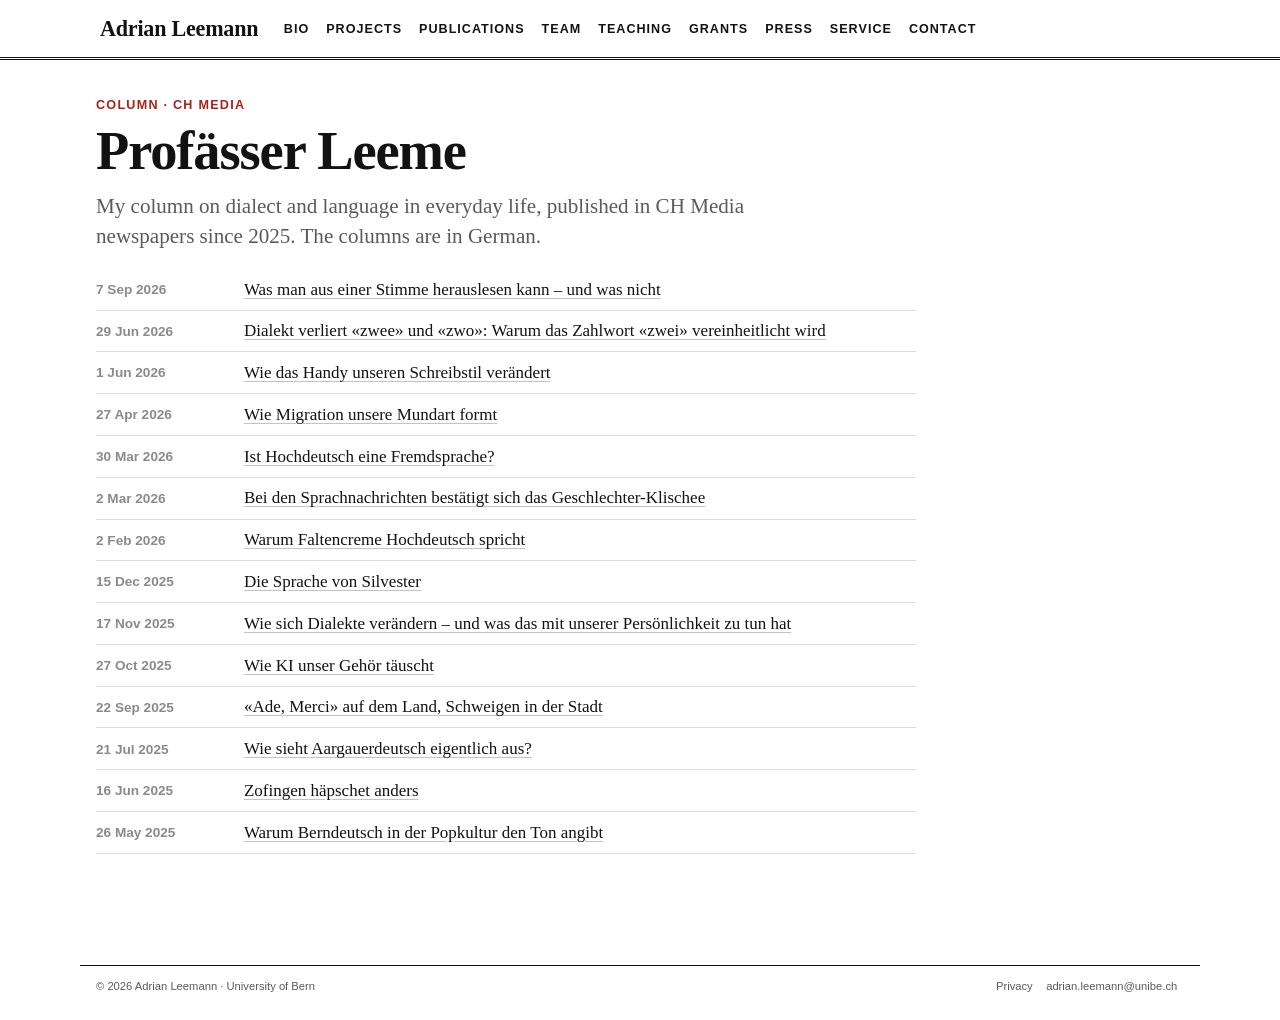
==== column/index.html @ cac4739b "Cookie-free visitor counts with GoatCounter; privacy statement updated" ====
<!DOCTYPE html>
<html xmlns="http://www.w3.org/1999/xhtml" lang="en" xml:lang="en"><head>

<meta charset="utf-8">
<meta name="generator" content="quarto-1.8.25">

<meta name="viewport" content="width=device-width, initial-scale=1.0, user-scalable=yes">

<meta name="description" content="Profässer Leeme: Adrian Leemann’s column on dialect and language in CH Media newspapers.">

<title>Profässer Leeme – Adrian Leemann</title>
<style>
code{white-space: pre-wrap;}
span.smallcaps{font-variant: small-caps;}
div.columns{display: flex; gap: min(4vw, 1.5em);}
div.column{flex: auto; overflow-x: auto;}
div.hanging-indent{margin-left: 1.5em; text-indent: -1.5em;}
ul.task-list{list-style: none;}
ul.task-list li input[type="checkbox"] {
  width: 0.8em;
  margin: 0 0.8em 0.2em -1em; /* quarto-specific, see https://github.com/quarto-dev/quarto-cli/issues/4556 */ 
  vertical-align: middle;
}
</style>


<script src="../site_libs/quarto-nav/quarto-nav.js"></script>
<script src="../site_libs/quarto-nav/headroom.min.js"></script>
<link href="../img/favicon.png" rel="icon" type="image/png">
<script src="../site_libs/clipboard/clipboard.min.js"></script>
<script src="../site_libs/quarto-html/quarto.js" type="module"></script>
<script src="../site_libs/quarto-html/tabsets/tabsets.js" type="module"></script>
<script src="../site_libs/quarto-html/axe/axe-check.js" type="module"></script>
<script src="../site_libs/quarto-html/popper.min.js"></script>
<script src="../site_libs/quarto-html/tippy.umd.min.js"></script>
<link href="../site_libs/quarto-html/tippy.css" rel="stylesheet">
<link href="../site_libs/quarto-html/quarto-syntax-highlighting-7b89279ff1a6dce999919e0e67d4d9ec.css" rel="stylesheet" id="quarto-text-highlighting-styles">
<script src="../site_libs/bootstrap/bootstrap.min.js"></script>
<link href="../site_libs/bootstrap/bootstrap-icons.css" rel="stylesheet">
<link href="../site_libs/bootstrap/bootstrap-ce19a95e2d6c008237a22877c6b45b4e.min.css" rel="stylesheet" append-hash="true" id="quarto-bootstrap" data-mode="light">
<script id="quarto-search-options" type="application/json">{
  "language": {
    "search-no-results-text": "No results",
    "search-matching-documents-text": "matching documents",
    "search-copy-link-title": "Copy link to search",
    "search-hide-matches-text": "Hide additional matches",
    "search-more-match-text": "more match in this document",
    "search-more-matches-text": "more matches in this document",
    "search-clear-button-title": "Clear",
    "search-text-placeholder": "",
    "search-detached-cancel-button-title": "Cancel",
    "search-submit-button-title": "Submit",
    "search-label": "Search"
  }
}</script>
<link rel="apple-touch-icon" href="../img/apple-touch-icon.png">
<script data-goatcounter="https://adrianleemann.goatcounter.com/count" async="" src="//gc.zgo.at/count.js"></script>


<meta property="og:title" content="Profässer Leeme">
<meta property="og:description" content="Profässer Leeme: Adrian Leemann’s column on dialect and language in CH Media newspapers.">
<meta property="og:image" content="https://www.adrianleemann.com/img/share-card.jpg">
<meta property="og:site_name" content="Adrian Leemann">
<meta name="twitter:title" content="Profässer Leeme">
<meta name="twitter:description" content="Profässer Leeme: Adrian Leemann’s column on dialect and language in CH Media newspapers.">
<meta name="twitter:image" content="https://www.adrianleemann.com/img/share-card.jpg">
<meta name="twitter:card" content="summary_large_image">
</head>

<body class="nav-fixed quarto-light">

<div id="quarto-search-results"></div>
  <header id="quarto-header" class="headroom fixed-top">
    <nav class="navbar navbar-expand-lg " data-bs-theme="dark">
      <div class="navbar-container container-fluid">
      <div class="navbar-brand-container mx-auto">
    <a href="../index.html" class="navbar-brand navbar-brand-logo">
    </a>
    <a class="navbar-brand" href="../index.html">
    <span class="navbar-title">Adrian Leemann</span>
    </a>
  </div>
          <button class="navbar-toggler" type="button" data-bs-toggle="collapse" data-bs-target="#navbarCollapse" aria-controls="navbarCollapse" role="menu" aria-expanded="false" aria-label="Toggle navigation" onclick="if (window.quartoToggleHeadroom) { window.quartoToggleHeadroom(); }">
  <span class="navbar-toggler-icon"></span>
</button>
          <div class="collapse navbar-collapse" id="navbarCollapse">
            <ul class="navbar-nav navbar-nav-scroll me-auto">
  <li class="nav-item">
    <a class="nav-link" href="../short-bio/index.html"> 
<span class="menu-text">Bio</span></a>
  </li>  
  <li class="nav-item">
    <a class="nav-link" href="../projects/index.html"> 
<span class="menu-text">Projects</span></a>
  </li>  
  <li class="nav-item">
    <a class="nav-link" href="../publications/index.html"> 
<span class="menu-text">Publications</span></a>
  </li>  
  <li class="nav-item">
    <a class="nav-link" href="../team/index.html"> 
<span class="menu-text">Team</span></a>
  </li>  
  <li class="nav-item">
    <a class="nav-link" href="../teaching/index.html"> 
<span class="menu-text">Teaching</span></a>
  </li>  
  <li class="nav-item">
    <a class="nav-link" href="../grants/index.html"> 
<span class="menu-text">Grants</span></a>
  </li>  
  <li class="nav-item">
    <a class="nav-link" href="../press/index.html"> 
<span class="menu-text">Press</span></a>
  </li>  
  <li class="nav-item">
    <a class="nav-link" href="../professional-services/index.html"> 
<span class="menu-text">Service</span></a>
  </li>  
  <li class="nav-item">
    <a class="nav-link" href="../contact/index.html"> 
<span class="menu-text">Contact</span></a>
  </li>  
</ul>
          </div> <!-- /navcollapse -->
            <div class="quarto-navbar-tools">
</div>
      </div> <!-- /container-fluid -->
    </nav>
</header>
<!-- content -->
<div id="quarto-content" class="quarto-container page-columns page-rows-contents page-layout-full page-navbar">
<!-- sidebar -->
<!-- margin-sidebar -->
    
<!-- main -->
<main class="content column-page" id="quarto-document-content">

<header id="title-block-header" class="quarto-title-block default">
<div class="quarto-title">
<h1 class="title">Column</h1>
</div>

<div>
  <div class="description">
    Profässer Leeme: Adrian Leemann’s column on dialect and language in CH Media newspapers.
  </div>
</div>


<div class="quarto-title-meta column-page">

    
  
    
  </div>
  


</header>


<div class="wrap"><header class="measure phead"><p class="kicker">Column · CH Media</p><h1 class="ptitle">Profässer Leeme</h1><p class="dek">My column on dialect and language in everyday life, published in CH Media newspapers since 2025. The columns are in German.</p></header><div class="measure" style="max-width:820px"><div class="row-item"><div class="when">7 Sep 2026</div><div><a href="https://www.zofingertagblatt.ch/aargau/zofingen/was-eine-stimme-ueber-herkunft-verraet-ld.4224077">Was man aus einer Stimme herauslesen kann – und was nicht</a></div></div><div class="row-item"><div class="when">29 Jun 2026</div><div><a href="https://www.zofingertagblatt.ch/aargau/zofingen/warum-zwee-und-zwo-im-dialekt-verschwinden-ld.4174784">Dialekt verliert «zwee» und «zwo»: Warum das Zahlwort «zwei» vereinheitlicht wird</a></div></div><div class="row-item"><div class="when">1 Jun 2026</div><div><a href="https://www.zofingertagblatt.ch/aargau/zofingen/mundartwelle-wie-das-handy-unseren-schreibstil-veraendert-ld.4176210">Wie das Handy unseren Schreibstil verändert</a></div></div><div class="row-item"><div class="when">27 Apr 2026</div><div><a href="https://www.zofingertagblatt.ch/aargau/zofingen/kolumne-wie-migration-unsere-mundart-formt-ld.4156215">Wie Migration unsere Mundart formt</a></div></div><div class="row-item"><div class="when">30 Mar 2026</div><div><a href="https://www.zofingertagblatt.ch/aargau/zofingen/hochdeutsch-als-fremdsprache-kolumne-von-adrian-leemann-ld.4143464">Ist Hochdeutsch eine Fremdsprache?</a></div></div><div class="row-item"><div class="when">2 Mar 2026</div><div><a href="https://www.zofingertagblatt.ch/aargau/zofingen/bei-sprachnachrichten-bestaetigt-sich-das-geschlechter-klischee-ld.4126745">Bei den Sprachnachrichten bestätigt sich das Geschlechter-Klischee</a></div></div><div class="row-item"><div class="when">2 Feb 2026</div><div><a href="https://www.zofingertagblatt.ch/aargau/zofingen/faltencreme-spricht-hochdeutsch-kolumne-ld.4108266">Warum Faltencreme Hochdeutsch spricht</a></div></div><div class="row-item"><div class="when">15 Dec 2025</div><div><a href="https://www.zofingertagblatt.ch/aargau/zofingen/silvester-guten-rutsch-und-seine-bedeutung-ld.4091757">Die Sprache von Silvester</a></div></div><div class="row-item"><div class="when">17 Nov 2025</div><div><a href="https://www.zofingertagblatt.ch/aargau/zofingen/wie-sich-dialekte-veraendern-und-was-das-mit-unserer-persoenlichkeit-zu-tun-hat-ld.4052691">Wie sich Dialekte verändern – und was das mit unserer Persönlichkeit zu tun hat</a></div></div><div class="row-item"><div class="when">27 Oct 2025</div><div><a href="https://www.zofingertagblatt.ch/aargau/zofingen/wie-ki-unser-gehoer-taeuscht-ld.4052807">Wie KI unser Gehör täuscht</a></div></div><div class="row-item"><div class="when">22 Sep 2025</div><div><a href="https://www.zofingertagblatt.ch/aargau/zofingen/ade-merci-auf-dem-land-schweigen-in-der-stadt-ld.4052981">«Ade, Merci» auf dem Land, Schweigen in der Stadt</a></div></div><div class="row-item"><div class="when">21 Jul 2025</div><div><a href="https://www.zofingertagblatt.ch/aargau/zofingen/wie-sieht-aargauerdeutsch-eigentlich-aus-ld.4053340">Wie sieht Aargauerdeutsch eigentlich aus?</a></div></div><div class="row-item"><div class="when">16 Jun 2025</div><div><a href="https://www.zofingertagblatt.ch/aargau/zofingen/zofingen-haepschet-anders-ld.4053549">Zofingen häpschet anders</a></div></div><div class="row-item"><div class="when">26 May 2025</div><div><a href="https://www.zofingertagblatt.ch/aargau/zofingen/warum-berndeutsch-in-der-popkultur-den-ton-angibt-ld.4053684">Warum Berndeutsch in der Popkultur den Ton angibt</a></div></div></div></div>



</main> <!-- /main -->
<script>
// Open PDFs and links to other websites in a new tab; navigation within the site stays in place.
document.addEventListener("DOMContentLoaded", function () {
  // email links are written as data-u / data-d so that spam bots cannot read them
  document.querySelectorAll("a.mail[data-u][data-d]").forEach(function (a) {
    a.href = "mailto:" + a.dataset.u + "@" + a.dataset.d;
  });
  document.querySelectorAll("a[href]").forEach(function (a) {
    var href = a.getAttribute("href");
    if (/^(mailto:|tel:|#)/i.test(href)) return;
    var url = new URL(href, location.href);
    var external = url.origin !== location.origin;
    var isPdf = /\.pdf$/i.test(url.pathname);
    if (external || isPdf) {
      a.setAttribute("target", "_blank");
      a.setAttribute("rel", "noopener");
    }
  });
});
</script>
<script id="quarto-html-after-body" type="application/javascript">
  window.document.addEventListener("DOMContentLoaded", function (event) {
    const isCodeAnnotation = (el) => {
      for (const clz of el.classList) {
        if (clz.startsWith('code-annotation-')) {                     
          return true;
        }
      }
      return false;
    }
    const onCopySuccess = function(e) {
      // button target
      const button = e.trigger;
      // don't keep focus
      button.blur();
      // flash "checked"
      button.classList.add('code-copy-button-checked');
      var currentTitle = button.getAttribute("title");
      button.setAttribute("title", "Copied!");
      let tooltip;
      if (window.bootstrap) {
        button.setAttribute("data-bs-toggle", "tooltip");
        button.setAttribute("data-bs-placement", "left");
        button.setAttribute("data-bs-title", "Copied!");
        tooltip = new bootstrap.Tooltip(button, 
          { trigger: "manual", 
            customClass: "code-copy-button-tooltip",
            offset: [0, -8]});
        tooltip.show();    
      }
      setTimeout(function() {
        if (tooltip) {
          tooltip.hide();
          button.removeAttribute("data-bs-title");
          button.removeAttribute("data-bs-toggle");
          button.removeAttribute("data-bs-placement");
        }
        button.setAttribute("title", currentTitle);
        button.classList.remove('code-copy-button-checked');
      }, 1000);
      // clear code selection
      e.clearSelection();
    }
    const getTextToCopy = function(trigger) {
      const outerScaffold = trigger.parentElement.cloneNode(true);
      const codeEl = outerScaffold.querySelector('code');
      for (const childEl of codeEl.children) {
        if (isCodeAnnotation(childEl)) {
          childEl.remove();
        }
      }
      return codeEl.innerText;
    }
    const clipboard = new window.ClipboardJS('.code-copy-button:not([data-in-quarto-modal])', {
      text: getTextToCopy
    });
    clipboard.on('success', onCopySuccess);
    if (window.document.getElementById('quarto-embedded-source-code-modal')) {
      const clipboardModal = new window.ClipboardJS('.code-copy-button[data-in-quarto-modal]', {
        text: getTextToCopy,
        container: window.document.getElementById('quarto-embedded-source-code-modal')
      });
      clipboardModal.on('success', onCopySuccess);
    }
      var localhostRegex = new RegExp(/^(?:http|https):\/\/localhost\:?[0-9]*\//);
      var mailtoRegex = new RegExp(/^mailto:/);
        var filterRegex = new RegExp("https:\/\/www\.adrianleemann\.com");
      var isInternal = (href) => {
          return filterRegex.test(href) || localhostRegex.test(href) || mailtoRegex.test(href);
      }
      // Inspect non-navigation links and adorn them if external
     var links = window.document.querySelectorAll('a[href]:not(.nav-link):not(.navbar-brand):not(.toc-action):not(.sidebar-link):not(.sidebar-item-toggle):not(.pagination-link):not(.no-external):not([aria-hidden]):not(.dropdown-item):not(.quarto-navigation-tool):not(.about-link)');
      for (var i=0; i<links.length; i++) {
        const link = links[i];
        if (!isInternal(link.href)) {
          // undo the damage that might have been done by quarto-nav.js in the case of
          // links that we want to consider external
          if (link.dataset.originalHref !== undefined) {
            link.href = link.dataset.originalHref;
          }
        }
      }
    function tippyHover(el, contentFn, onTriggerFn, onUntriggerFn) {
      const config = {
        allowHTML: true,
        maxWidth: 500,
        delay: 100,
        arrow: false,
        appendTo: function(el) {
            return el.parentElement;
        },
        interactive: true,
        interactiveBorder: 10,
        theme: 'quarto',
        placement: 'bottom-start',
      };
      if (contentFn) {
        config.content = contentFn;
      }
      if (onTriggerFn) {
        config.onTrigger = onTriggerFn;
      }
      if (onUntriggerFn) {
        config.onUntrigger = onUntriggerFn;
      }
      window.tippy(el, config); 
    }
    const noterefs = window.document.querySelectorAll('a[role="doc-noteref"]');
    for (var i=0; i<noterefs.length; i++) {
      const ref = noterefs[i];
      tippyHover(ref, function() {
        // use id or data attribute instead here
        let href = ref.getAttribute('data-footnote-href') || ref.getAttribute('href');
        try { href = new URL(href).hash; } catch {}
        const id = href.replace(/^#\/?/, "");
        const note = window.document.getElementById(id);
        if (note) {
          return note.innerHTML;
        } else {
          return "";
        }
      });
    }
    const xrefs = window.document.querySelectorAll('a.quarto-xref');
    const processXRef = (id, note) => {
      // Strip column container classes
      const stripColumnClz = (el) => {
        el.classList.remove("page-full", "page-columns");
        if (el.children) {
          for (const child of el.children) {
            stripColumnClz(child);
          }
        }
      }
      stripColumnClz(note)
      if (id === null || id.startsWith('sec-')) {
        // Special case sections, only their first couple elements
        const container = document.createElement("div");
        if (note.children && note.children.length > 2) {
          container.appendChild(note.children[0].cloneNode(true));
          for (let i = 1; i < note.children.length; i++) {
            const child = note.children[i];
            if (child.tagName === "P" && child.innerText === "") {
              continue;
            } else {
              container.appendChild(child.cloneNode(true));
              break;
            }
          }
          if (window.Quarto?.typesetMath) {
            window.Quarto.typesetMath(container);
          }
          return container.innerHTML
        } else {
          if (window.Quarto?.typesetMath) {
            window.Quarto.typesetMath(note);
          }
          return note.innerHTML;
        }
      } else {
        // Remove any anchor links if they are present
        const anchorLink = note.querySelector('a.anchorjs-link');
        if (anchorLink) {
          anchorLink.remove();
        }
        if (window.Quarto?.typesetMath) {
          window.Quarto.typesetMath(note);
        }
        if (note.classList.contains("callout")) {
          return note.outerHTML;
        } else {
          return note.innerHTML;
        }
      }
    }
    for (var i=0; i<xrefs.length; i++) {
      const xref = xrefs[i];
      tippyHover(xref, undefined, function(instance) {
        instance.disable();
        let url = xref.getAttribute('href');
        let hash = undefined; 
        if (url.startsWith('#')) {
          hash = url;
        } else {
          try { hash = new URL(url).hash; } catch {}
        }
        if (hash) {
          const id = hash.replace(/^#\/?/, "");
          const note = window.document.getElementById(id);
          if (note !== null) {
            try {
              const html = processXRef(id, note.cloneNode(true));
              instance.setContent(html);
            } finally {
              instance.enable();
              instance.show();
            }
          } else {
            // See if we can fetch this
            fetch(url.split('#')[0])
            .then(res => res.text())
            .then(html => {
              const parser = new DOMParser();
              const htmlDoc = parser.parseFromString(html, "text/html");
              const note = htmlDoc.getElementById(id);
              if (note !== null) {
                const html = processXRef(id, note);
                instance.setContent(html);
              } 
            }).finally(() => {
              instance.enable();
              instance.show();
            });
          }
        } else {
          // See if we can fetch a full url (with no hash to target)
          // This is a special case and we should probably do some content thinning / targeting
          fetch(url)
          .then(res => res.text())
          .then(html => {
            const parser = new DOMParser();
            const htmlDoc = parser.parseFromString(html, "text/html");
            const note = htmlDoc.querySelector('main.content');
            if (note !== null) {
              // This should only happen for chapter cross references
              // (since there is no id in the URL)
              // remove the first header
              if (note.children.length > 0 && note.children[0].tagName === "HEADER") {
                note.children[0].remove();
              }
              const html = processXRef(null, note);
              instance.setContent(html);
            } 
          }).finally(() => {
            instance.enable();
            instance.show();
          });
        }
      }, function(instance) {
      });
    }
        let selectedAnnoteEl;
        const selectorForAnnotation = ( cell, annotation) => {
          let cellAttr = 'data-code-cell="' + cell + '"';
          let lineAttr = 'data-code-annotation="' +  annotation + '"';
          const selector = 'span[' + cellAttr + '][' + lineAttr + ']';
          return selector;
        }
        const selectCodeLines = (annoteEl) => {
          const doc = window.document;
          const targetCell = annoteEl.getAttribute("data-target-cell");
          const targetAnnotation = annoteEl.getAttribute("data-target-annotation");
          const annoteSpan = window.document.querySelector(selectorForAnnotation(targetCell, targetAnnotation));
          const lines = annoteSpan.getAttribute("data-code-lines").split(",");
          const lineIds = lines.map((line) => {
            return targetCell + "-" + line;
          })
          let top = null;
          let height = null;
          let parent = null;
          if (lineIds.length > 0) {
              //compute the position of the single el (top and bottom and make a div)
              const el = window.document.getElementById(lineIds[0]);
              top = el.offsetTop;
              height = el.offsetHeight;
              parent = el.parentElement.parentElement;
            if (lineIds.length > 1) {
              const lastEl = window.document.getElementById(lineIds[lineIds.length - 1]);
              const bottom = lastEl.offsetTop + lastEl.offsetHeight;
              height = bottom - top;
            }
            if (top !== null && height !== null && parent !== null) {
              // cook up a div (if necessary) and position it 
              let div = window.document.getElementById("code-annotation-line-highlight");
              if (div === null) {
                div = window.document.createElement("div");
                div.setAttribute("id", "code-annotation-line-highlight");
                div.style.position = 'absolute';
                parent.appendChild(div);
              }
              div.style.top = top - 2 + "px";
              div.style.height = height + 4 + "px";
              div.style.left = 0;
              let gutterDiv = window.document.getElementById("code-annotation-line-highlight-gutter");
              if (gutterDiv === null) {
                gutterDiv = window.document.createElement("div");
                gutterDiv.setAttribute("id", "code-annotation-line-highlight-gutter");
                gutterDiv.style.position = 'absolute';
                const codeCell = window.document.getElementById(targetCell);
                const gutter = codeCell.querySelector('.code-annotation-gutter');
                gutter.appendChild(gutterDiv);
              }
              gutterDiv.style.top = top - 2 + "px";
              gutterDiv.style.height = height + 4 + "px";
            }
            selectedAnnoteEl = annoteEl;
          }
        };
        const unselectCodeLines = () => {
          const elementsIds = ["code-annotation-line-highlight", "code-annotation-line-highlight-gutter"];
          elementsIds.forEach((elId) => {
            const div = window.document.getElementById(elId);
            if (div) {
              div.remove();
            }
          });
          selectedAnnoteEl = undefined;
        };
          // Handle positioning of the toggle
      window.addEventListener(
        "resize",
        throttle(() => {
          elRect = undefined;
          if (selectedAnnoteEl) {
            selectCodeLines(selectedAnnoteEl);
          }
        }, 10)
      );
      function throttle(fn, ms) {
      let throttle = false;
      let timer;
        return (...args) => {
          if(!throttle) { // first call gets through
              fn.apply(this, args);
              throttle = true;
          } else { // all the others get throttled
              if(timer) clearTimeout(timer); // cancel #2
              timer = setTimeout(() => {
                fn.apply(this, args);
                timer = throttle = false;
              }, ms);
          }
        };
      }
        // Attach click handler to the DT
        const annoteDls = window.document.querySelectorAll('dt[data-target-cell]');
        for (const annoteDlNode of annoteDls) {
          annoteDlNode.addEventListener('click', (event) => {
            const clickedEl = event.target;
            if (clickedEl !== selectedAnnoteEl) {
              unselectCodeLines();
              const activeEl = window.document.querySelector('dt[data-target-cell].code-annotation-active');
              if (activeEl) {
                activeEl.classList.remove('code-annotation-active');
              }
              selectCodeLines(clickedEl);
              clickedEl.classList.add('code-annotation-active');
            } else {
              // Unselect the line
              unselectCodeLines();
              clickedEl.classList.remove('code-annotation-active');
            }
          });
        }
    const findCites = (el) => {
      const parentEl = el.parentElement;
      if (parentEl) {
        const cites = parentEl.dataset.cites;
        if (cites) {
          return {
            el,
            cites: cites.split(' ')
          };
        } else {
          return findCites(el.parentElement)
        }
      } else {
        return undefined;
      }
    };
    var bibliorefs = window.document.querySelectorAll('a[role="doc-biblioref"]');
    for (var i=0; i<bibliorefs.length; i++) {
      const ref = bibliorefs[i];
      const citeInfo = findCites(ref);
      if (citeInfo) {
        tippyHover(citeInfo.el, function() {
          var popup = window.document.createElement('div');
          citeInfo.cites.forEach(function(cite) {
            var citeDiv = window.document.createElement('div');
            citeDiv.classList.add('hanging-indent');
            citeDiv.classList.add('csl-entry');
            var biblioDiv = window.document.getElementById('ref-' + cite);
            if (biblioDiv) {
              citeDiv.innerHTML = biblioDiv.innerHTML;
            }
            popup.appendChild(citeDiv);
          });
          return popup.innerHTML;
        });
      }
    }
  });
  </script>
</div> <!-- /content -->
<footer class="footer">
  <div class="nav-footer">
    <div class="nav-footer-left">
<p>© 2026 Adrian Leemann · University of Bern</p>
</div>   
    <div class="nav-footer-center">
      &nbsp;
    </div>
    <div class="nav-footer-right">
      <ul class="footer-items list-unstyled">
    <li class="nav-item">
    <a class="nav-link" href="../privacy/index.html">
<p>Privacy</p>
</a>
  </li>  
    <li class="nav-item">
    <a class="nav-link" href="mailto:adrian.leemann@unibe.ch">
<p>adrian.leemann@unibe.ch</p>
</a>
  </li>  
</ul>
    </div>
  </div>
</footer>




</body></html>
---- site_libs/quarto-html/tippy.css ----
.tippy-box[data-animation=fade][data-state=hidden]{opacity:0}[data-tippy-root]{max-width:calc(100vw - 10px)}.tippy-box{position:relative;background-color:#333;color:#fff;border-radius:4px;font-size:14px;line-height:1.4;white-space:normal;outline:0;transition-property:transform,visibility,opacity}.tippy-box[data-placement^=top]>.tippy-arrow{bottom:0}.tippy-box[data-placement^=top]>.tippy-arrow:before{bottom:-7px;left:0;border-width:8px 8px 0;border-top-color:initial;transform-origin:center top}.tippy-box[data-placement^=bottom]>.tippy-arrow{top:0}.tippy-box[data-placement^=bottom]>.tippy-arrow:before{top:-7px;left:0;border-width:0 8px 8px;border-bottom-color:initial;transform-origin:center bottom}.tippy-box[data-placement^=left]>.tippy-arrow{right:0}.tippy-box[data-placement^=left]>.tippy-arrow:before{border-width:8px 0 8px 8px;border-left-color:initial;right:-7px;transform-origin:center left}.tippy-box[data-placement^=right]>.tippy-arrow{left:0}.tippy-box[data-placement^=right]>.tippy-arrow:before{left:-7px;border-width:8px 8px 8px 0;border-right-color:initial;transform-origin:center right}.tippy-box[data-inertia][data-state=visible]{transition-timing-function:cubic-bezier(.54,1.5,.38,1.11)}.tippy-arrow{width:16px;height:16px;color:#333}.tippy-arrow:before{content:"";position:absolute;border-color:transparent;border-style:solid}.tippy-content{position:relative;padding:5px 9px;z-index:1}
---- site_libs/quarto-html/quarto-syntax-highlighting-7b89279ff1a6dce999919e0e67d4d9ec.css ----
/* quarto syntax highlight colors */
:root {
  --quarto-hl-ot-color: #003B4F;
  --quarto-hl-at-color: #657422;
  --quarto-hl-ss-color: #20794D;
  --quarto-hl-an-color: #5E5E5E;
  --quarto-hl-fu-color: #4758AB;
  --quarto-hl-st-color: #20794D;
  --quarto-hl-cf-color: #003B4F;
  --quarto-hl-op-color: #5E5E5E;
  --quarto-hl-er-color: #AD0000;
  --quarto-hl-bn-color: #AD0000;
  --quarto-hl-al-color: #AD0000;
  --quarto-hl-va-color: #111111;
  --quarto-hl-bu-color: inherit;
  --quarto-hl-ex-color: inherit;
  --quarto-hl-pp-color: #AD0000;
  --quarto-hl-in-color: #5E5E5E;
  --quarto-hl-vs-color: #20794D;
  --quarto-hl-wa-color: #5E5E5E;
  --quarto-hl-do-color: #5E5E5E;
  --quarto-hl-im-color: #00769E;
  --quarto-hl-ch-color: #20794D;
  --quarto-hl-dt-color: #AD0000;
  --quarto-hl-fl-color: #AD0000;
  --quarto-hl-co-color: #5E5E5E;
  --quarto-hl-cv-color: #5E5E5E;
  --quarto-hl-cn-color: #8f5902;
  --quarto-hl-sc-color: #5E5E5E;
  --quarto-hl-dv-color: #AD0000;
  --quarto-hl-kw-color: #003B4F;
}

/* other quarto variables */
:root {
  --quarto-font-monospace: SFMono-Regular, Menlo, Monaco, Consolas, "Liberation Mono", "Courier New", monospace;
}

/* syntax highlight based on Pandoc's rules */
pre > code.sourceCode > span {
  color: #003B4F;
}

code.sourceCode > span {
  color: #003B4F;
}

div.sourceCode,
div.sourceCode pre.sourceCode {
  color: #003B4F;
}

/* Normal */
code span {
  color: #003B4F;
}

/* Alert */
code span.al {
  color: #AD0000;
  font-style: inherit;
}

/* Annotation */
code span.an {
  color: #5E5E5E;
  font-style: inherit;
}

/* Attribute */
code span.at {
  color: #657422;
  font-style: inherit;
}

/* BaseN */
code span.bn {
  color: #AD0000;
  font-style: inherit;
}

/* BuiltIn */
code span.bu {
  font-style: inherit;
}

/* ControlFlow */
code span.cf {
  color: #003B4F;
  font-weight: bold;
  font-style: inherit;
}

/* Char */
code span.ch {
  color: #20794D;
  font-style: inherit;
}

/* Constant */
code span.cn {
  color: #8f5902;
  font-style: inherit;
}

/* Comment */
code span.co {
  color: #5E5E5E;
  font-style: inherit;
}

/* CommentVar */
code span.cv {
  color: #5E5E5E;
  font-style: italic;
}

/* Documentation */
code span.do {
  color: #5E5E5E;
  font-style: italic;
}

/* DataType */
code span.dt {
  color: #AD0000;
  font-style: inherit;
}

/* DecVal */
code span.dv {
  color: #AD0000;
  font-style: inherit;
}

/* Error */
code span.er {
  color: #AD0000;
  font-style: inherit;
}

/* Extension */
code span.ex {
  font-style: inherit;
}

/* Float */
code span.fl {
  color: #AD0000;
  font-style: inherit;
}

/* Function */
code span.fu {
  color: #4758AB;
  font-style: inherit;
}

/* Import */
code span.im {
  color: #00769E;
  font-style: inherit;
}

/* Information */
code span.in {
  color: #5E5E5E;
  font-style: inherit;
}

/* Keyword */
code span.kw {
  color: #003B4F;
  font-weight: bold;
  font-style: inherit;
}

/* Operator */
code span.op {
  color: #5E5E5E;
  font-style: inherit;
}

/* Other */
code span.ot {
  color: #003B4F;
  font-style: inherit;
}

/* Preprocessor */
code span.pp {
  color: #AD0000;
  font-style: inherit;
}

/* SpecialChar */
code span.sc {
  color: #5E5E5E;
  font-style: inherit;
}

/* SpecialString */
code span.ss {
  color: #20794D;
  font-style: inherit;
}

/* String */
code span.st {
  color: #20794D;
  font-style: inherit;
}

/* Variable */
code span.va {
  color: #111111;
  font-style: inherit;
}

/* VerbatimString */
code span.vs {
  color: #20794D;
  font-style: inherit;
}

/* Warning */
code span.wa {
  color: #5E5E5E;
  font-style: italic;
}

.prevent-inlining {
  content: "</";
}

/*# sourceMappingURL=3944bc705cfaf4c80e56f77c5205168a.css.map */
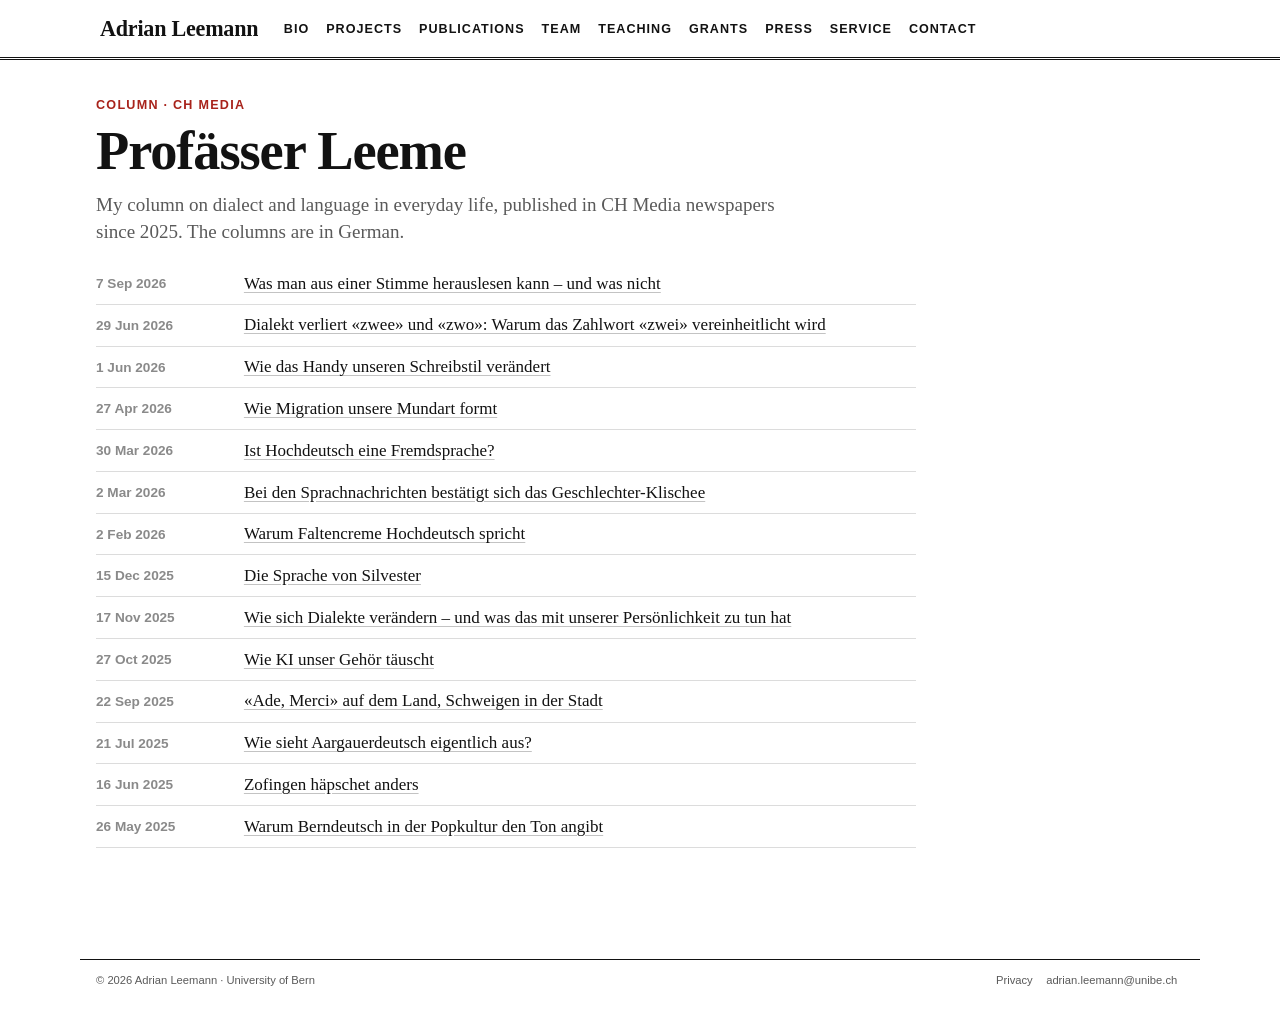
==== commit 9c8790ea: "Desktop intros a touch smaller" ====
--- a/column/index.html
+++ b/column/index.html
@@ -37,7 +37,7 @@
 <link href="../site_libs/quarto-html/quarto-syntax-highlighting-7b89279ff1a6dce999919e0e67d4d9ec.css" rel="stylesheet" id="quarto-text-highlighting-styles">
 <script src="../site_libs/bootstrap/bootstrap.min.js"></script>
 <link href="../site_libs/bootstrap/bootstrap-icons.css" rel="stylesheet">
-<link href="../site_libs/bootstrap/bootstrap-ce19a95e2d6c008237a22877c6b45b4e.min.css" rel="stylesheet" append-hash="true" id="quarto-bootstrap" data-mode="light">
+<link href="../site_libs/bootstrap/bootstrap-f327c723011771a66ca8971c66f1b96e.min.css" rel="stylesheet" append-hash="true" id="quarto-bootstrap" data-mode="light">
 <script id="quarto-search-options" type="application/json">{
   "language": {
     "search-no-results-text": "No results",
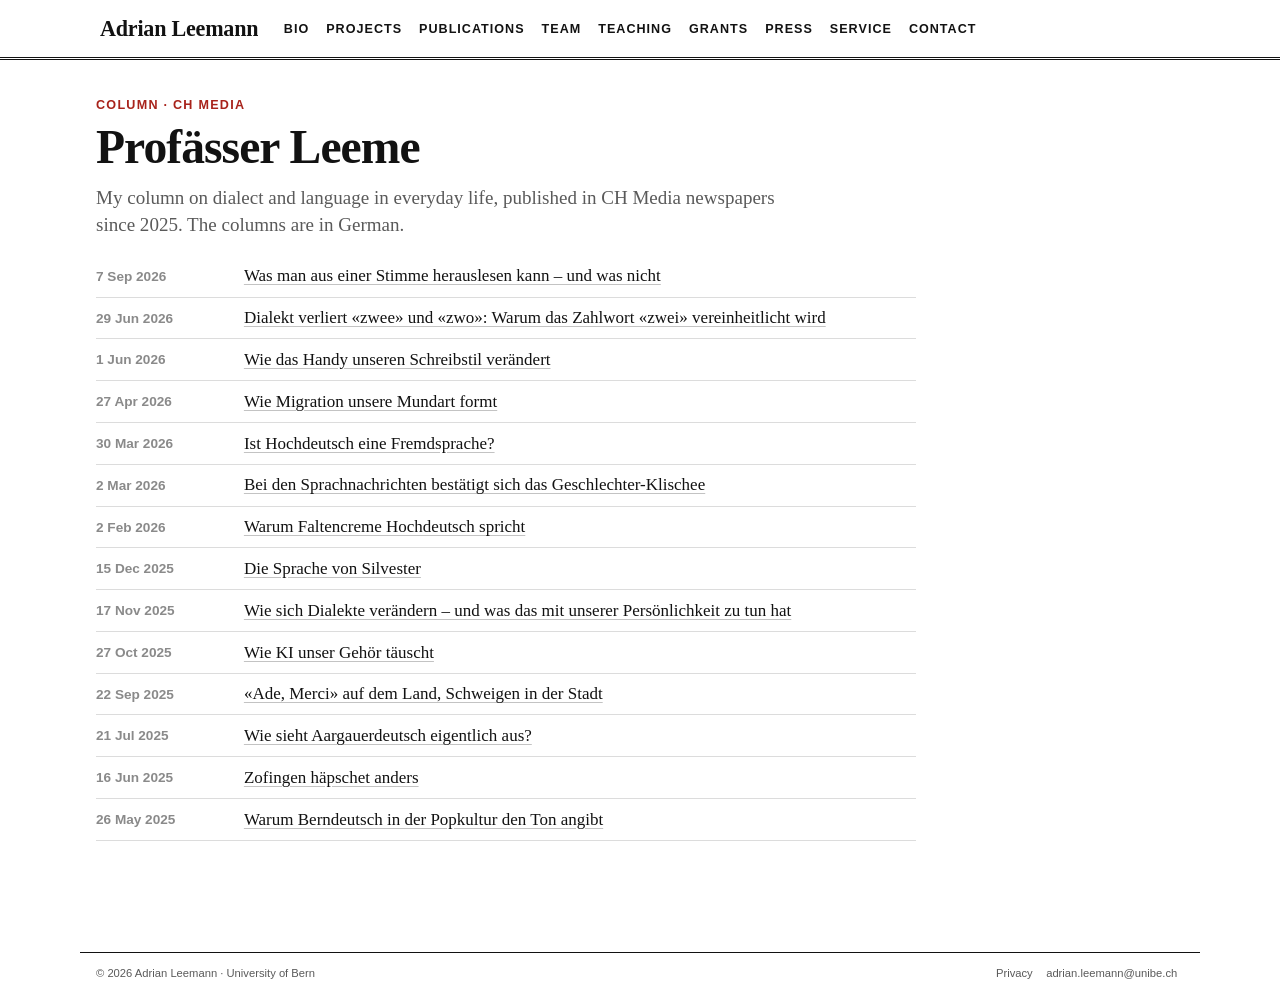
==== commit 2ba3b866: "Page titles a touch smaller" ====
--- a/column/index.html
+++ b/column/index.html
@@ -37,7 +37,7 @@
 <link href="../site_libs/quarto-html/quarto-syntax-highlighting-7b89279ff1a6dce999919e0e67d4d9ec.css" rel="stylesheet" id="quarto-text-highlighting-styles">
 <script src="../site_libs/bootstrap/bootstrap.min.js"></script>
 <link href="../site_libs/bootstrap/bootstrap-icons.css" rel="stylesheet">
-<link href="../site_libs/bootstrap/bootstrap-f327c723011771a66ca8971c66f1b96e.min.css" rel="stylesheet" append-hash="true" id="quarto-bootstrap" data-mode="light">
+<link href="../site_libs/bootstrap/bootstrap-4e4213c6d3952adbf35da0e58d545712.min.css" rel="stylesheet" append-hash="true" id="quarto-bootstrap" data-mode="light">
 <script id="quarto-search-options" type="application/json">{
   "language": {
     "search-no-results-text": "No results",
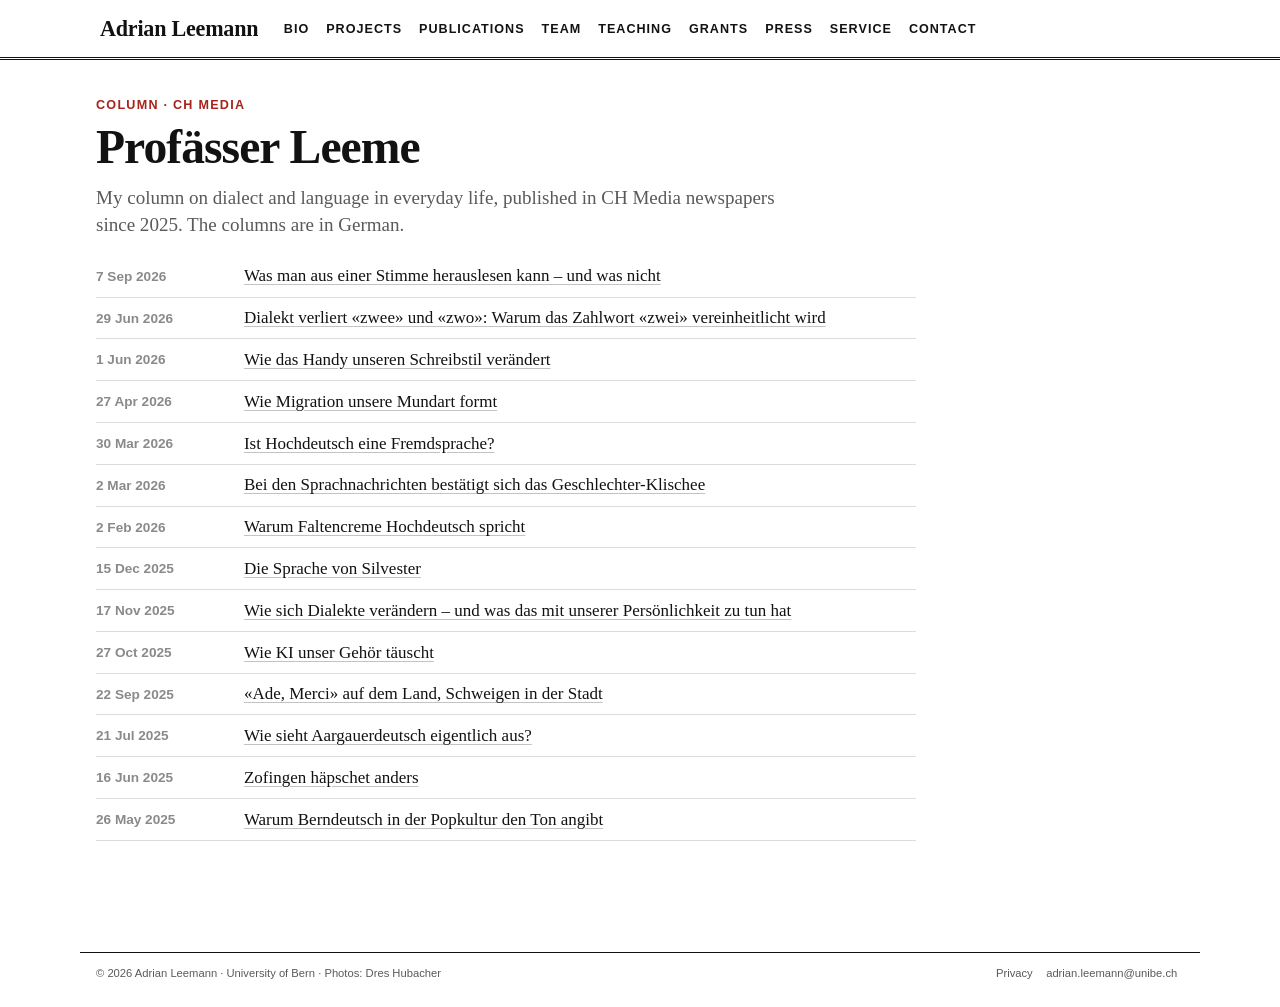
==== commit b46b1d09: "Photo credit Dres Hubacher; press photo downloads on Bio" ====
--- a/column/index.html
+++ b/column/index.html
@@ -37,7 +37,7 @@
 <link href="../site_libs/quarto-html/quarto-syntax-highlighting-7b89279ff1a6dce999919e0e67d4d9ec.css" rel="stylesheet" id="quarto-text-highlighting-styles">
 <script src="../site_libs/bootstrap/bootstrap.min.js"></script>
 <link href="../site_libs/bootstrap/bootstrap-icons.css" rel="stylesheet">
-<link href="../site_libs/bootstrap/bootstrap-4e4213c6d3952adbf35da0e58d545712.min.css" rel="stylesheet" append-hash="true" id="quarto-bootstrap" data-mode="light">
+<link href="../site_libs/bootstrap/bootstrap-b70edfc59408ce8b0751cff57f2c8ac9.min.css" rel="stylesheet" append-hash="true" id="quarto-bootstrap" data-mode="light">
 <script id="quarto-search-options" type="application/json">{
   "language": {
     "search-no-results-text": "No results",
@@ -582,7 +582,7 @@
 <footer class="footer">
   <div class="nav-footer">
     <div class="nav-footer-left">
-<p>© 2026 Adrian Leemann · University of Bern</p>
+<p>© 2026 Adrian Leemann · University of Bern · Photos: Dres Hubacher</p>
 </div>   
     <div class="nav-footer-center">
       &nbsp;
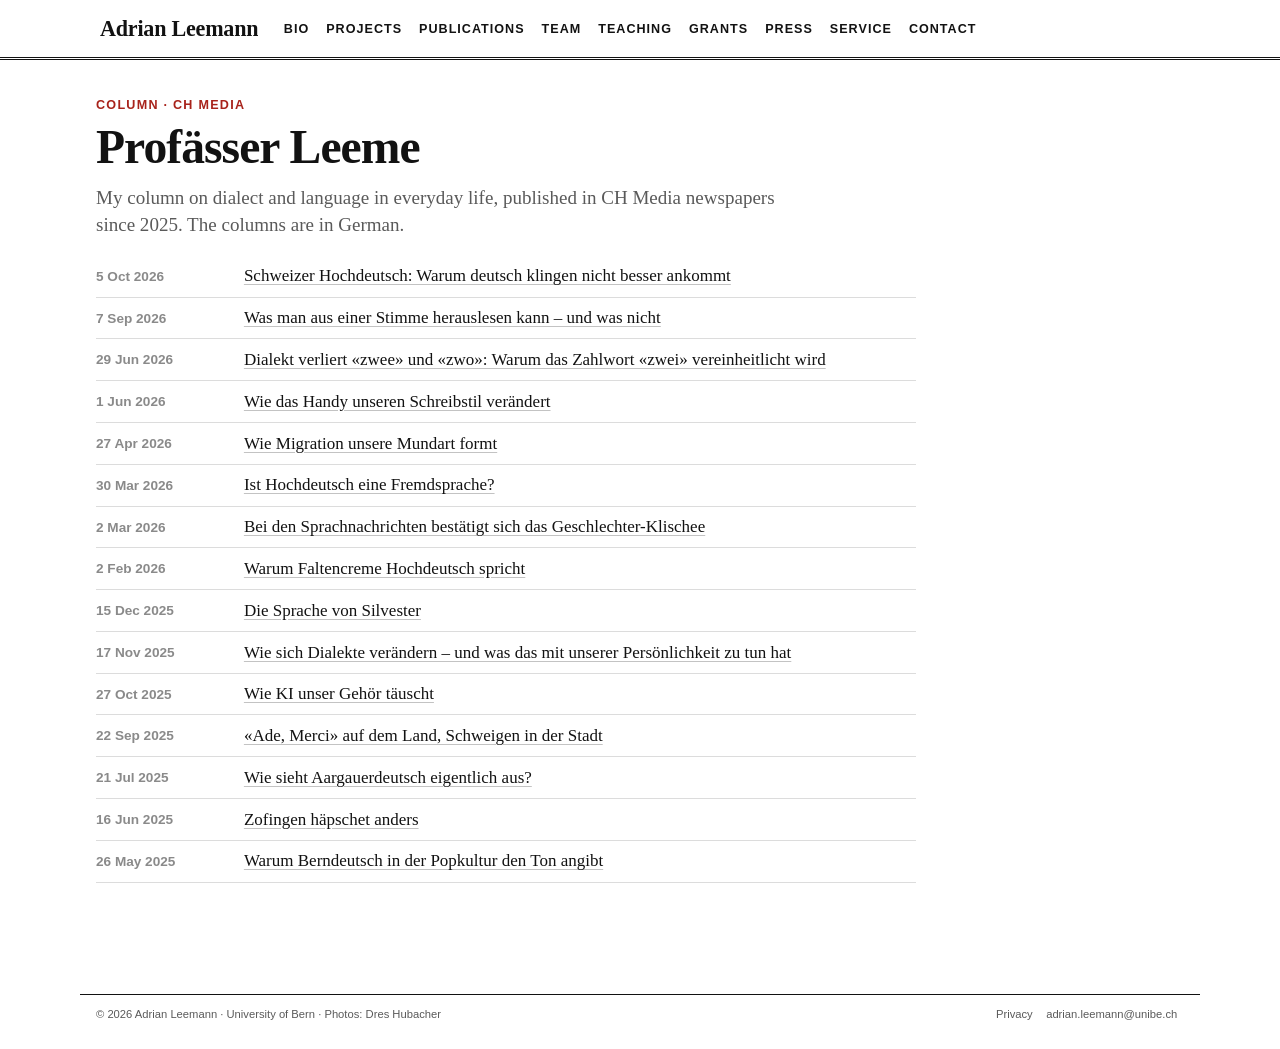
==== commit b40b081e: "New column: Schweizer Hochdeutsch (5 Oct 2026)" ====
--- a/column/index.html
+++ b/column/index.html
@@ -160,7 +160,7 @@
 </header>
 
 
-<div class="wrap"><header class="measure phead"><p class="kicker">Column · CH Media</p><h1 class="ptitle">Profässer Leeme</h1><p class="dek">My column on dialect and language in everyday life, published in CH Media newspapers since 2025. The columns are in German.</p></header><div class="measure" style="max-width:820px"><div class="row-item"><div class="when">7 Sep 2026</div><div><a href="https://www.zofingertagblatt.ch/aargau/zofingen/was-eine-stimme-ueber-herkunft-verraet-ld.4224077">Was man aus einer Stimme herauslesen kann – und was nicht</a></div></div><div class="row-item"><div class="when">29 Jun 2026</div><div><a href="https://www.zofingertagblatt.ch/aargau/zofingen/warum-zwee-und-zwo-im-dialekt-verschwinden-ld.4174784">Dialekt verliert «zwee» und «zwo»: Warum das Zahlwort «zwei» vereinheitlicht wird</a></div></div><div class="row-item"><div class="when">1 Jun 2026</div><div><a href="https://www.zofingertagblatt.ch/aargau/zofingen/mundartwelle-wie-das-handy-unseren-schreibstil-veraendert-ld.4176210">Wie das Handy unseren Schreibstil verändert</a></div></div><div class="row-item"><div class="when">27 Apr 2026</div><div><a href="https://www.zofingertagblatt.ch/aargau/zofingen/kolumne-wie-migration-unsere-mundart-formt-ld.4156215">Wie Migration unsere Mundart formt</a></div></div><div class="row-item"><div class="when">30 Mar 2026</div><div><a href="https://www.zofingertagblatt.ch/aargau/zofingen/hochdeutsch-als-fremdsprache-kolumne-von-adrian-leemann-ld.4143464">Ist Hochdeutsch eine Fremdsprache?</a></div></div><div class="row-item"><div class="when">2 Mar 2026</div><div><a href="https://www.zofingertagblatt.ch/aargau/zofingen/bei-sprachnachrichten-bestaetigt-sich-das-geschlechter-klischee-ld.4126745">Bei den Sprachnachrichten bestätigt sich das Geschlechter-Klischee</a></div></div><div class="row-item"><div class="when">2 Feb 2026</div><div><a href="https://www.zofingertagblatt.ch/aargau/zofingen/faltencreme-spricht-hochdeutsch-kolumne-ld.4108266">Warum Faltencreme Hochdeutsch spricht</a></div></div><div class="row-item"><div class="when">15 Dec 2025</div><div><a href="https://www.zofingertagblatt.ch/aargau/zofingen/silvester-guten-rutsch-und-seine-bedeutung-ld.4091757">Die Sprache von Silvester</a></div></div><div class="row-item"><div class="when">17 Nov 2025</div><div><a href="https://www.zofingertagblatt.ch/aargau/zofingen/wie-sich-dialekte-veraendern-und-was-das-mit-unserer-persoenlichkeit-zu-tun-hat-ld.4052691">Wie sich Dialekte verändern – und was das mit unserer Persönlichkeit zu tun hat</a></div></div><div class="row-item"><div class="when">27 Oct 2025</div><div><a href="https://www.zofingertagblatt.ch/aargau/zofingen/wie-ki-unser-gehoer-taeuscht-ld.4052807">Wie KI unser Gehör täuscht</a></div></div><div class="row-item"><div class="when">22 Sep 2025</div><div><a href="https://www.zofingertagblatt.ch/aargau/zofingen/ade-merci-auf-dem-land-schweigen-in-der-stadt-ld.4052981">«Ade, Merci» auf dem Land, Schweigen in der Stadt</a></div></div><div class="row-item"><div class="when">21 Jul 2025</div><div><a href="https://www.zofingertagblatt.ch/aargau/zofingen/wie-sieht-aargauerdeutsch-eigentlich-aus-ld.4053340">Wie sieht Aargauerdeutsch eigentlich aus?</a></div></div><div class="row-item"><div class="when">16 Jun 2025</div><div><a href="https://www.zofingertagblatt.ch/aargau/zofingen/zofingen-haepschet-anders-ld.4053549">Zofingen häpschet anders</a></div></div><div class="row-item"><div class="when">26 May 2025</div><div><a href="https://www.zofingertagblatt.ch/aargau/zofingen/warum-berndeutsch-in-der-popkultur-den-ton-angibt-ld.4053684">Warum Berndeutsch in der Popkultur den Ton angibt</a></div></div></div></div>
+<div class="wrap"><header class="measure phead"><p class="kicker">Column · CH Media</p><h1 class="ptitle">Profässer Leeme</h1><p class="dek">My column on dialect and language in everyday life, published in CH Media newspapers since 2025. The columns are in German.</p></header><div class="measure" style="max-width:820px"><div class="row-item"><div class="when">5 Oct 2026</div><div><a href="https://www.zofingertagblatt.ch/aargau/zofingen/schweizer-hochdeutsch-warum-deutsch-toenen-nicht-hilft-ld.4244994">Schweizer Hochdeutsch: Warum deutsch klingen nicht besser ankommt</a></div></div><div class="row-item"><div class="when">7 Sep 2026</div><div><a href="https://www.zofingertagblatt.ch/aargau/zofingen/was-eine-stimme-ueber-herkunft-verraet-ld.4224077">Was man aus einer Stimme herauslesen kann – und was nicht</a></div></div><div class="row-item"><div class="when">29 Jun 2026</div><div><a href="https://www.zofingertagblatt.ch/aargau/zofingen/warum-zwee-und-zwo-im-dialekt-verschwinden-ld.4174784">Dialekt verliert «zwee» und «zwo»: Warum das Zahlwort «zwei» vereinheitlicht wird</a></div></div><div class="row-item"><div class="when">1 Jun 2026</div><div><a href="https://www.zofingertagblatt.ch/aargau/zofingen/mundartwelle-wie-das-handy-unseren-schreibstil-veraendert-ld.4176210">Wie das Handy unseren Schreibstil verändert</a></div></div><div class="row-item"><div class="when">27 Apr 2026</div><div><a href="https://www.zofingertagblatt.ch/aargau/zofingen/kolumne-wie-migration-unsere-mundart-formt-ld.4156215">Wie Migration unsere Mundart formt</a></div></div><div class="row-item"><div class="when">30 Mar 2026</div><div><a href="https://www.zofingertagblatt.ch/aargau/zofingen/hochdeutsch-als-fremdsprache-kolumne-von-adrian-leemann-ld.4143464">Ist Hochdeutsch eine Fremdsprache?</a></div></div><div class="row-item"><div class="when">2 Mar 2026</div><div><a href="https://www.zofingertagblatt.ch/aargau/zofingen/bei-sprachnachrichten-bestaetigt-sich-das-geschlechter-klischee-ld.4126745">Bei den Sprachnachrichten bestätigt sich das Geschlechter-Klischee</a></div></div><div class="row-item"><div class="when">2 Feb 2026</div><div><a href="https://www.zofingertagblatt.ch/aargau/zofingen/faltencreme-spricht-hochdeutsch-kolumne-ld.4108266">Warum Faltencreme Hochdeutsch spricht</a></div></div><div class="row-item"><div class="when">15 Dec 2025</div><div><a href="https://www.zofingertagblatt.ch/aargau/zofingen/silvester-guten-rutsch-und-seine-bedeutung-ld.4091757">Die Sprache von Silvester</a></div></div><div class="row-item"><div class="when">17 Nov 2025</div><div><a href="https://www.zofingertagblatt.ch/aargau/zofingen/wie-sich-dialekte-veraendern-und-was-das-mit-unserer-persoenlichkeit-zu-tun-hat-ld.4052691">Wie sich Dialekte verändern – und was das mit unserer Persönlichkeit zu tun hat</a></div></div><div class="row-item"><div class="when">27 Oct 2025</div><div><a href="https://www.zofingertagblatt.ch/aargau/zofingen/wie-ki-unser-gehoer-taeuscht-ld.4052807">Wie KI unser Gehör täuscht</a></div></div><div class="row-item"><div class="when">22 Sep 2025</div><div><a href="https://www.zofingertagblatt.ch/aargau/zofingen/ade-merci-auf-dem-land-schweigen-in-der-stadt-ld.4052981">«Ade, Merci» auf dem Land, Schweigen in der Stadt</a></div></div><div class="row-item"><div class="when">21 Jul 2025</div><div><a href="https://www.zofingertagblatt.ch/aargau/zofingen/wie-sieht-aargauerdeutsch-eigentlich-aus-ld.4053340">Wie sieht Aargauerdeutsch eigentlich aus?</a></div></div><div class="row-item"><div class="when">16 Jun 2025</div><div><a href="https://www.zofingertagblatt.ch/aargau/zofingen/zofingen-haepschet-anders-ld.4053549">Zofingen häpschet anders</a></div></div><div class="row-item"><div class="when">26 May 2025</div><div><a href="https://www.zofingertagblatt.ch/aargau/zofingen/warum-berndeutsch-in-der-popkultur-den-ton-angibt-ld.4053684">Warum Berndeutsch in der Popkultur den Ton angibt</a></div></div></div></div>
 
 
 
